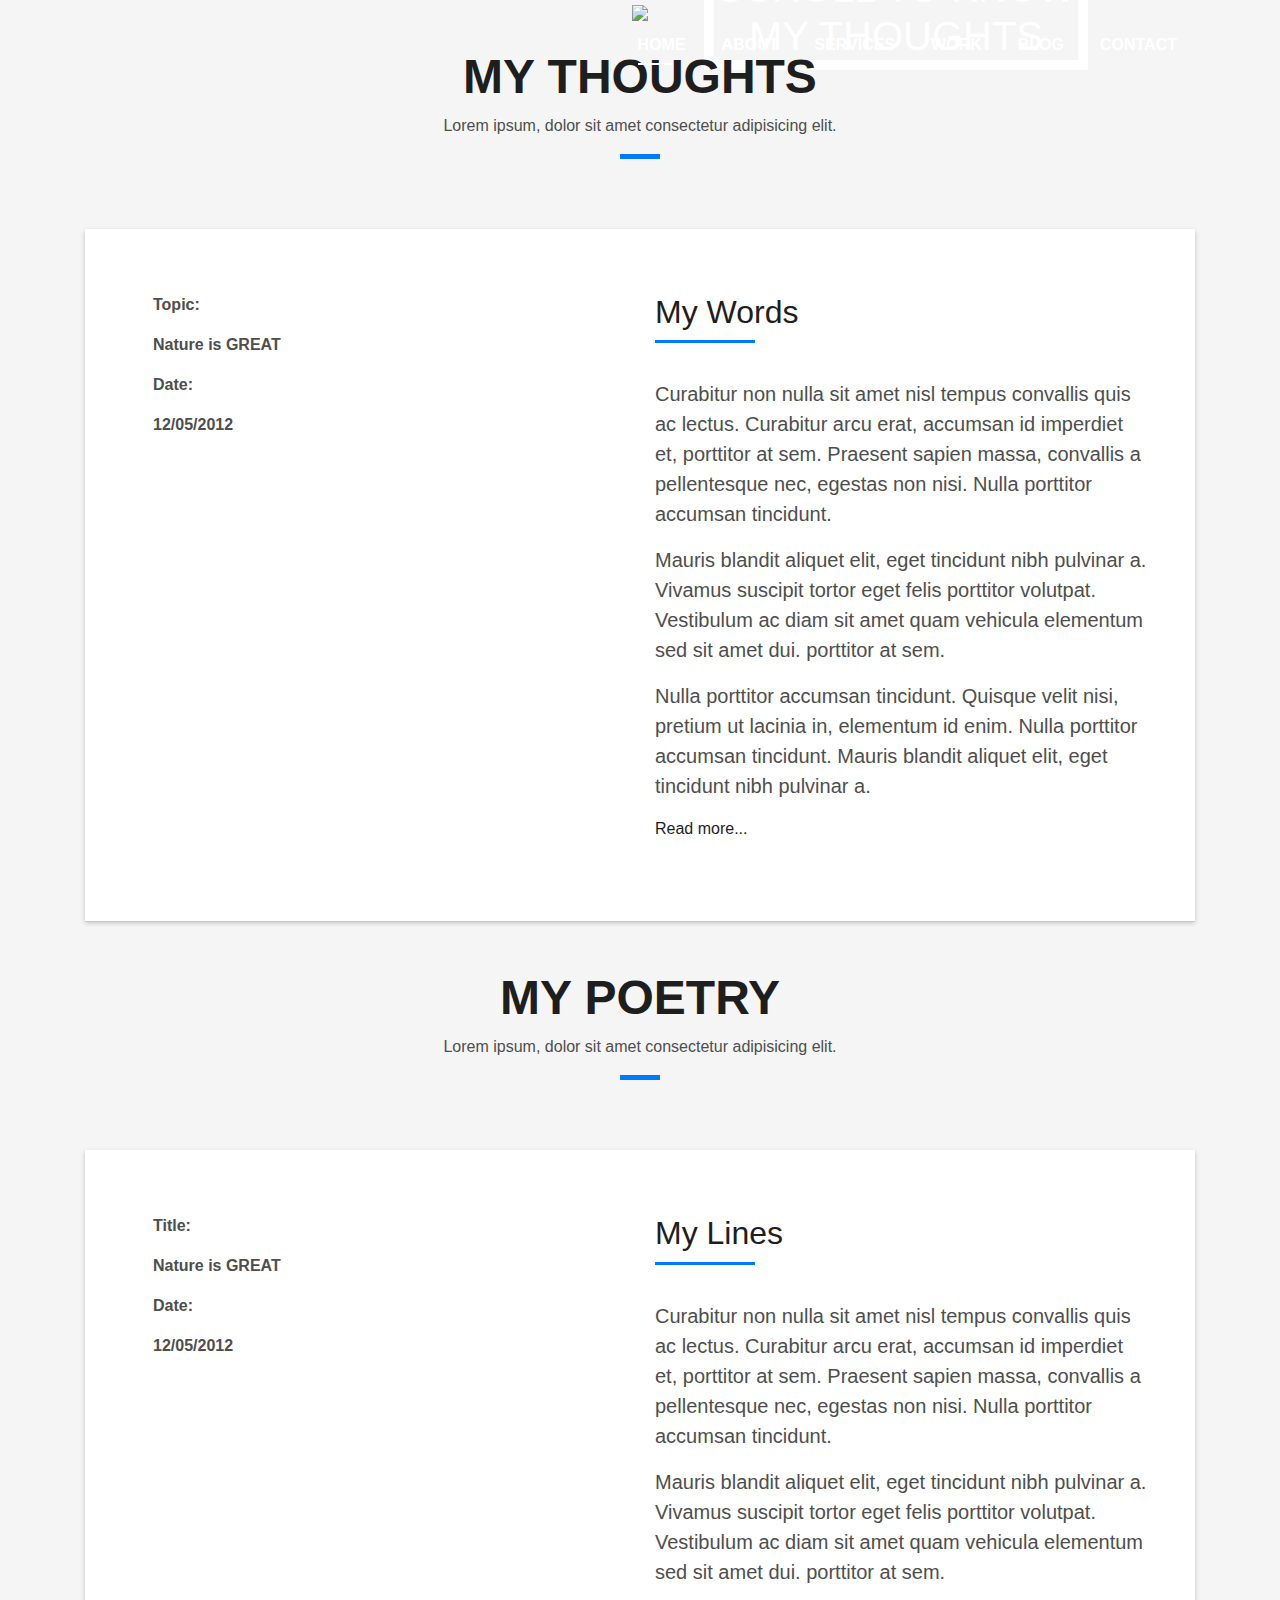
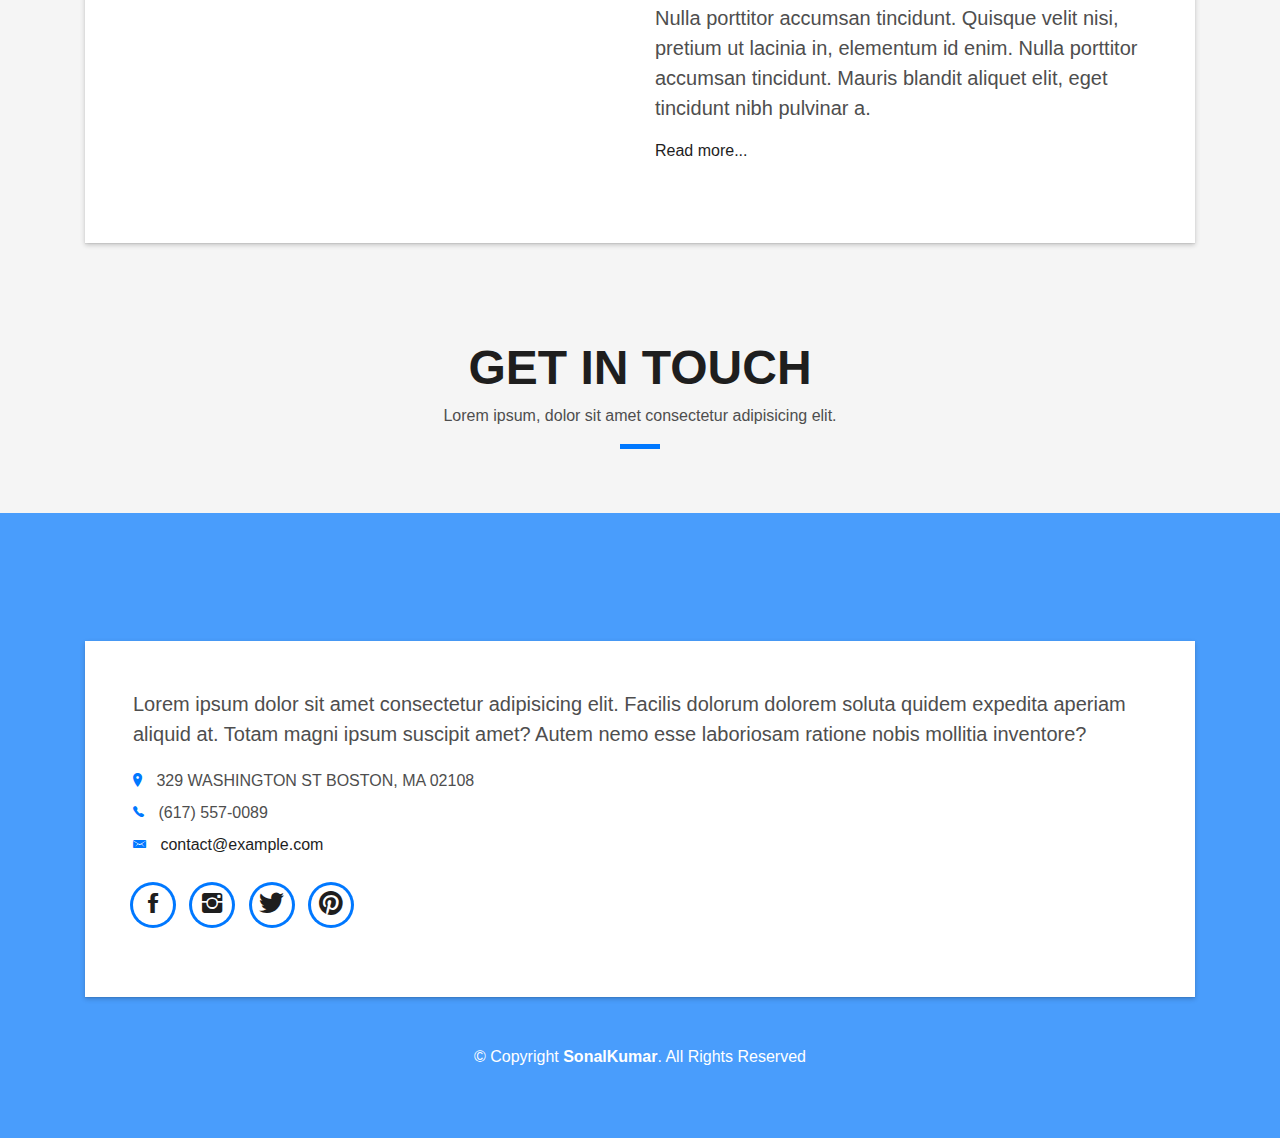
==== thoughts.html @ e1828c2f "second commit" ====
<!DOCTYPE html>
<html lang="en">
<head>
  <meta charset="utf-8">
  <title>DevFolio Bootstrap Template</title>
  <meta content="width=device-width, initial-scale=1.0" name="viewport">
  <meta content="" name="keywords">
  <meta content="" name="description">

  <!-- Favicons -->
  <link href="img/favicon.png" rel="icon">
  <link href="img/apple-touch-icon.png" rel="apple-touch-icon">

  <!-- Bootstrap CSS File -->
  <link href="lib/bootstrap/css/bootstrap.min.css" rel="stylesheet">

  <!-- Libraries CSS Files -->
  <link href="lib/font-awesome/css/font-awesome.min.css" rel="stylesheet">
  <link href="lib/animate/animate.min.css" rel="stylesheet">
  <link href="lib/ionicons/css/ionicons.min.css" rel="stylesheet">
  <link href="lib/owlcarousel/assets/owl.carousel.min.css" rel="stylesheet">
  <link href="lib/lightbox/css/lightbox.min.css" rel="stylesheet">

  <!-- Main Stylesheet File -->
  <link href="css/style.css" rel="stylesheet">

  <!-- =======================================================
    Theme Name: DevFolio
    Theme URL: https://bootstrapmade.com/devfolio-bootstrap-portfolio-html-template/
    Author: BootstrapMade.com
    License: https://bootstrapmade.com/license/
  ======================================================= -->
</head>

<body id="page-top">

  <!--/ Nav Star /-->
  <nav class="navbar navbar-b navbar-trans navbar-expand-md fixed-top" id="mainNav">
    <div class="container">
      <a class="navbar-brand js-scroll" href="#page-top"></a>
      <button class="navbar-toggler collapsed" type="button" data-toggle="collapse" data-target="#navbarDefault"
        aria-controls="navbarDefault" aria-expanded="false" aria-label="Toggle navigation">
        <span></span>
        <span></span>
        <span></span>
      </button>
      <div class="navbar-collapse collapse justify-content-end" id="navbarDefault">
        <ul class="navbar-nav">
          <li class="nav-item">
            <a class="nav-link js-scroll active" href="#home">Home</a>
          </li>
          <li class="nav-item">
            <a class="nav-link js-scroll" href="#about">About</a>
          </li>
          <li class="nav-item">
            <a class="nav-link js-scroll" href="#service">Services</a>
          </li>
          <li class="nav-item">
            <a class="nav-link js-scroll" href="#work">Work</a>
          </li>
          <li class="nav-item">
            <a class="nav-link js-scroll" href="#blog">Blog</a>
          </li>
          <li class="nav-item">
            <a class="nav-link js-scroll" href="#contact">Contact</a>
          </li>
        </ul>
      </div>
    </div>
  </nav>
  <!--/ Nav End /-->

  <!--/ Intro Skew Star /-->
  <!-- <div id="home" class="intro route bg-image" style="background-image: url(img/intro-bg.jpg)"> -->
<div class="c1">
        <img src="img\bearded-male-organizing-his-tasks-using-sticky-notes.jpg" style="width:100%;height:auto;">
    <div class="overlay-itro"></div>
    <div class="intro-content display-table">
      <div class="table-cell">
        <div class="container">
          <!--<p class="display-6 color-d">Hello, world!</p>-->
          <h1 id="centered">SCROLL TO KNOW MY THOUGHTS</h1>
          <!-- <p class="intro-subtitle"><span class="text-slider-items">Phd. NTU,M.Tech IIT,B.Tech IIT,Frontend Developer,Graphic Designer</span><strong class="text-slider"></strong></p> -->
          <!-- <p class="pt-3"><a class="btn btn-primary btn js-scroll px-4" href="#about" role="button">Learn More</a></p> -->
        </div>
      </div>
    </div>
  </div>
  <!--/ Intro Skew End /-->

<br/>
  <div class="row">
    <div class="col-sm-12">
      <div class="title-box text-center" style="margin-bottom:0.5%;">
        <h3 class="title-a">
          My Thoughts
        </h3>
        <p class="subtitle-a">
          Lorem ipsum, dolor sit amet consectetur adipisicing elit.
        </p>
        <div class="line-mf"></div>
      </div>
    </div>
  </div>
  <section id="about" class="about-mf sect-pt4 route">
    <div class="container">
      <div class="row">
        <div class="col-sm-12">
          <div class="box-shadow-full">
            <div class="row">
              <div class="col-md-6">
                <div class="row">
                  <div>
                    <div class="about-img">
                      <img src="img\bearded-male-organizing-his-tasks-using-sticky-notes.jpg" class="img-fluid rounded b-shadow-a" alt="">
                    </div>
                  </div>
                  <div class="col-sm-6 col-md-7">
                    <div class="about-info">
                      <!-- <p><span class="title-s">Porject Title: </span> <span>Sonal Kumar</span></p>
                      <p><span class="title-s">About: </span> <span>full stack developer</span></p>
                      <p><span class="title-s">Approved By: </span> <span>sonalkumar2@gmail.com</span></p>
                      <p><span class="title-s">Date: </span> <span>(617) 557-0089</span></p> -->
                      <p><b>Topic:</b></p>
                      <p>
                          <b class="topic-text">Nature is GREAT</b>
                      </p>
                      <p><b>Date:</b></p>
                      <p>
                          <b class="topic-text">12/05/2012</b>
                      </p>
                    </div>
                  </div>
                </div>
                <!-- <div class="skill-mf">
                  <p class="title-s">Skill</p>
                  <span>HTML</span> <span class="pull-right">85%</span>
                  <div class="progress">
                    <div class="progress-bar" role="progressbar" style="width: 85%;" aria-valuenow="85" aria-valuemin="0"
                      aria-valuemax="100"></div>
                  </div>
                  <span>CSS3</span> <span class="pull-right">75%</span>
                  <div class="progress">
                    <div class="progress-bar" role="progressbar" style="width: 75%" aria-valuenow="75" aria-valuemin="0"
                      aria-valuemax="100"></div>
                  </div>
                  <span>PHP</span> <span class="pull-right">50%</span>
                  <div class="progress">
                    <div class="progress-bar" role="progressbar" style="width: 50%" aria-valuenow="50" aria-valuemin="0"
                      aria-valuemax="100"></div>
                  </div>
                  <span>JAVASCRIPT</span> <span class="pull-right">90%</span>
                  <div class="progress">
                    <div class="progress-bar" role="progressbar" style="width: 90%" aria-valuenow="90" aria-valuemin="0"
                      aria-valuemax="100"></div>
                  </div>
                </div> -->
              </div>
              <div class="col-md-6">
                <div class="about-me pt-4 pt-md-0">
                  <div class="title-box-2">
                    <h5 class="title-left">
                      My Words
                    </h5>
                  </div>
                  <p class="lead">
                    Curabitur non nulla sit amet nisl tempus convallis quis ac lectus. Curabitur arcu erat, accumsan id
                    imperdiet et, porttitor
                    at sem. Praesent sapien massa, convallis a pellentesque nec, egestas non nisi. Nulla
                    porttitor accumsan tincidunt.
                  </p>
                  <p class="lead">
                    Mauris blandit aliquet elit, eget tincidunt nibh pulvinar a. Vivamus suscipit tortor eget felis
                    porttitor volutpat. Vestibulum
                    ac diam sit amet quam vehicula elementum sed sit amet dui. porttitor at sem.
                  </p>
                  <p class="lead">
                    Nulla porttitor accumsan tincidunt. Quisque velit nisi, pretium ut lacinia in, elementum id enim.
                    Nulla porttitor accumsan
                    tincidunt. Mauris blandit aliquet elit, eget tincidunt nibh pulvinar a.
                  </p>
                  <a href="#"><p>Read more...</p></a>
                </div>
              </div>
            </div>
          </div>
        </div>
      </div>
    </div>
  </section>


  
  <!-- <section id="about" class="about-mf sect-pt4 route">
    <div class="container">
      <div class="row">
        <div class="col-sm-12">
          <div class="box-shadow-full">
            <div class="row">
              <div class="col-md-6">
                <div class="row">
                  <div class="col-sm-6 col-md-5">
                    <div class="about-img">
                      <img src="img/testimonial-2.jpg" class="img-fluid rounded b-shadow-a" alt="">
                    </div>
                  </div>
                  <div class="col-sm-6 col-md-7">
                    <div class="about-info">
                      <p><span class="title-s">Porject Title: </span> <span>Sonal Kumar</span></p>
                      <p><span class="title-s">About: </span> <span>full stack developer</span></p>
                      <p><span class="title-s">Approved By: </span> <span>sonalkumar2@gmail.com</span></p>
                      <p><span class="title-s">Date: </span> <span>(617) 557-0089</span></p>
                    </div>
                  </div>
                </div>
                <div class="skill-mf">
                  <p class="title-s">Skill</p>
                  <span>HTML</span> <span class="pull-right">85%</span>
                  <div class="progress">
                    <div class="progress-bar" role="progressbar" style="width: 85%;" aria-valuenow="85" aria-valuemin="0"
                      aria-valuemax="100"></div>
                  </div>
                  <span>CSS3</span> <span class="pull-right">75%</span>
                  <div class="progress">
                    <div class="progress-bar" role="progressbar" style="width: 75%" aria-valuenow="75" aria-valuemin="0"
                      aria-valuemax="100"></div>
                  </div>
                  <span>PHP</span> <span class="pull-right">50%</span>
                  <div class="progress">
                    <div class="progress-bar" role="progressbar" style="width: 50%" aria-valuenow="50" aria-valuemin="0"
                      aria-valuemax="100"></div>
                  </div>
                  <span>JAVASCRIPT</span> <span class="pull-right">90%</span>
                  <div class="progress">
                    <div class="progress-bar" role="progressbar" style="width: 90%" aria-valuenow="90" aria-valuemin="0"
                      aria-valuemax="100"></div>
                  </div>
                </div>
              </div>
              <div class="col-md-6">
                <div class="about-me pt-4 pt-md-0">
                  <div class="title-box-2">
                    <h5 class="title-left">
                      Project Description
                    </h5>
                  </div>
                  <p class="lead">
                    Curabitur non nulla sit amet nisl tempus convallis quis ac lectus. Curabitur arcu erat, accumsan id
                    imperdiet et, porttitor
                    at sem. Praesent sapien massa, convallis a pellentesque nec, egestas non nisi. Nulla
                    porttitor accumsan tincidunt.
                  </p>
                  <p class="lead">
                    Mauris blandit aliquet elit, eget tincidunt nibh pulvinar a. Vivamus suscipit tortor eget felis
                    porttitor volutpat. Vestibulum
                    ac diam sit amet quam vehicula elementum sed sit amet dui. porttitor at sem.
                  </p>
                  <p class="lead">
                    Nulla porttitor accumsan tincidunt. Quisque velit nisi, pretium ut lacinia in, elementum id enim.
                    Nulla porttitor accumsan
                    tincidunt. Mauris blandit aliquet elit, eget tincidunt nibh pulvinar a.
                  </p>
                </div>
              </div>
            </div>
          </div>
        </div>
      </div>
    </div>
  </section> -->



  <div class="row">
    <div class="col-sm-12">
      <div class="title-box text-center" style="margin-bottom:0.5%;">
        <h3 class="title-a">
          My Poetry
        </h3>
        <p class="subtitle-a">
          Lorem ipsum, dolor sit amet consectetur adipisicing elit.
        </p>
        <div class="line-mf"></div>
      </div>
    </div>
  </div>
  <section id="about" class="about-mf sect-pt4 route">
    <div class="container">
      <div class="row">
        <div class="col-sm-12">
          <div class="box-shadow-full">
            <div class="row">
              <div class="col-md-6">
                <div class="row">
                  <div>
                    <div class="about-img">
                      <img src="img\bearded-male-organizing-his-tasks-using-sticky-notes.jpg" class="img-fluid rounded b-shadow-a" alt="">
                    </div>
                  </div>
                  <div class="col-sm-6 col-md-7">
                    <div class="about-info">
                      <!-- <p><span class="title-s">Porject Title: </span> <span>Sonal Kumar</span></p>
                      <p><span class="title-s">About: </span> <span>full stack developer</span></p>
                      <p><span class="title-s">Approved By: </span> <span>sonalkumar2@gmail.com</span></p>
                      <p><span class="title-s">Date: </span> <span>(617) 557-0089</span></p> -->
                      <p><b>Title:</b></p>
                      <p>
                          <b class="topic-text">Nature is GREAT</b>
                      </p>
                      <p><b>Date:</b></p>
                      <p>
                          <b class="topic-text">12/05/2012</b>
                      </p>
                    </div>
                  </div>
                </div>
              </div>
              <div class="col-md-6">
                <div class="about-me pt-4 pt-md-0">
                  <div class="title-box-2">
                    <h5 class="title-left">
                      My Lines
                    </h5>
                  </div>
                  <p class="lead">
                    Curabitur non nulla sit amet nisl tempus convallis quis ac lectus. Curabitur arcu erat, accumsan id
                    imperdiet et, porttitor
                    at sem. Praesent sapien massa, convallis a pellentesque nec, egestas non nisi. Nulla
                    porttitor accumsan tincidunt.
                  </p>
                  <p class="lead">
                    Mauris blandit aliquet elit, eget tincidunt nibh pulvinar a. Vivamus suscipit tortor eget felis
                    porttitor volutpat. Vestibulum
                    ac diam sit amet quam vehicula elementum sed sit amet dui. porttitor at sem.
                  </p>
                  <p class="lead">
                    Nulla porttitor accumsan tincidunt. Quisque velit nisi, pretium ut lacinia in, elementum id enim.
                    Nulla porttitor accumsan
                    tincidunt. Mauris blandit aliquet elit, eget tincidunt nibh pulvinar a.
                  </p>
                  <a href="#"><p>Read more...</p></a>
                </div>
              </div>
            </div>
          </div>
        </div>
      </div>
    </div>
  </section>



  <!--/ Section Services Star /-->
  <!-- <section id="service" class="services-mf route">
    <div class="container">
      <div class="row">
        <div class="col-sm-12">
          <div class="title-box text-center">
            <h3 class="title-a">
              More About Me
            </h3>
            <p class="subtitle-a">
              Lorem ipsum, dolor sit amet consectetur adipisicing elit.
            </p>
            <div class="line-mf"></div>
          </div>
        </div>
      </div>
      <div class="row">
        <div class="col-md-4">
          <div class="service-box">
            <div class="service-ico">
              <span class="ico-circle"><i class="ion-monitor"></i></span>
            </div>
            <div class="service-content">
              <h2 class="s-title">ACADEMIA</h2>
              <p class="s-description text-center">
                Lorem ipsum dolor sit amet consectetur adipisicing elit. Magni adipisci eaque autem fugiat! Quia,
                provident vitae! Magni
                tempora perferendis eum non provident.
                Lorem ipsum dolor sit amet consectetur adipisicing elit. Magni adipisci eaque autem fugiat! Quia,
                provident vitae! Magni
                tempora perferendis eum non provident.
                Lorem ipsum dolor sit amet consectetur adipisicing elit. Magni adipisci eaque autem fugiat! Quia,
                provident vitae! Magni
                tempora perferendis eum non provident.
              </p>
            </div>
          </div>
        </div>
        <div class="col-md-4">
          <div class="service-box">
            <div class="service-ico">
              <span class="ico-circle"><i class="ion-code-working"></i></span>
            </div>
            <div class="service-content">
              <h2 class="s-title">MY THOUGHTS</h2>
              <p class="s-description text-center">
                Lorem ipsum dolor sit amet consectetur adipisicing elit. Magni adipisci eaque autem fugiat! Quia,
                provident vitae! Magni
                tempora perferendis eum non provident.
                Lorem ipsum dolor sit amet consectetur adipisicing elit. Magni adipisci eaque autem fugiat! Quia,
                provident vitae! Magni
                tempora perferendis eum non provident.
                Lorem ipsum dolor sit amet consectetur adipisicing elit. Magni adipisci eaque autem fugiat! Quia,
                provident vitae! Magni
                tempora perferendis eum non provident.
              </p>
            </div>
          </div>
        </div>
        <div class="col-md-4">
          <div class="service-box">
            <div class="service-ico">
              <span class="ico-circle"><i class="ion-camera"></i></span>
            </div>
            <div class="service-content">
              <h2 class="s-title">TRAVEL</h2>
              <p class="s-description text-center">
                Lorem ipsum dolor sit amet consectetur adipisicing elit. Magni adipisci eaque autem fugiat! Quia,
                provident vitae! Magni
                tempora perferendis eum non provident.
                Lorem ipsum dolor sit amet consectetur adipisicing elit. Magni adipisci eaque autem fugiat! Quia,
                provident vitae! Magni
                tempora perferendis eum non provident.
                Lorem ipsum dolor sit amet consectetur adipisicing elit. Magni adipisci eaque autem fugiat! Quia,
                provident vitae! Magni
                tempora perferendis eum non provident.
              </p>
            </div>
          </div>
        </div>
        <!-- <div class="col-md-4">
          <div class="service-box">
            <div class="service-ico">
              <span class="ico-circle"><i class="ion-android-phone-portrait"></i></span>
            </div>
            <div class="service-content">
              <h2 class="s-title">Responsive Design</h2>
              <p class="s-description text-center">
                Lorem ipsum dolor sit amet consectetur adipisicing elit. Magni adipisci eaque autem fugiat! Quia,
                provident vitae! Magni
                tempora perferendis eum non provident.
              </p>
            </div>
          </div>
        </div>
        <div class="col-md-4">
          <div class="service-box">
            <div class="service-ico">
              <span class="ico-circle"><i class="ion-paintbrush"></i></span>
            </div>
            <div class="service-content">
              <h2 class="s-title">Graphic Design</h2>
              <p class="s-description text-center">
                Lorem ipsum dolor sit amet consectetur adipisicing elit. Magni adipisci eaque autem fugiat! Quia,
                provident vitae! Magni
                tempora perferendis eum non provident.
              </p>
            </div>
          </div>
        </div>
        <div class="col-md-4">
          <div class="service-box">
            <div class="service-ico">
              <span class="ico-circle"><i class="ion-stats-bars"></i></span>
            </div>
            <div class="service-content">
              <h2 class="s-title">Marketing Services</h2>
              <p class="s-description text-center">
                Lorem ipsum dolor sit amet consectetur adipisicing elit. Magni adipisci eaque autem fugiat! Quia,
                provident vitae! Magni
                tempora perferendis eum non provident.
              </p>
            </div>
          </div>
        </div> -->
      <!-- </div>
    </div>
  </section> --> 
  <!--/ Section Services End /-->

  <!-- <div class="section-counter paralax-mf bg-image" style="background-image: url(img/counters-bg.jpg)">
    <div class="overlay-mf"></div>
    <div class="container">
      <div class="row">
        <div class="col-sm-3 col-lg-3">
          <div class="counter-box">
            <div class="counter-ico">
              <span class="ico-circle"><i class="ion-checkmark-round"></i></span>
            </div>
            <div class="counter-num">
              <p class="counter">450</p>
              <span class="counter-text">WORKS COMPLETED</span>
            </div>
          </div>
        </div>
        <div class="col-sm-3 col-lg-3">
          <div class="counter-box pt-4 pt-md-0">
            <div class="counter-ico">
              <span class="ico-circle"><i class="ion-ios-calendar-outline"></i></span>
            </div>
            <div class="counter-num">
              <p class="counter">15</p>
              <span class="counter-text">YEARS OF EXPERIENCE</span>
            </div>
          </div>
        </div>
        <div class="col-sm-3 col-lg-3">
          <div class="counter-box pt-4 pt-md-0">
            <div class="counter-ico">
              <span class="ico-circle"><i class="ion-ios-people"></i></span>
            </div>
            <div class="counter-num">
              <p class="counter">550</p>
              <span class="counter-text">TOTAL CLIENTS</span>
            </div>
          </div>
        </div>
        <div class="col-sm-3 col-lg-3">
          <div class="counter-box pt-4 pt-md-0">
            <div class="counter-ico">
              <span class="ico-circle"><i class="ion-ribbon-a"></i></span>
            </div>
            <div class="counter-num">
              <p class="counter">36</p>
              <span class="counter-text">AWARD WON</span>
            </div>
          </div>
        </div>
      </div>
    </div>
  </div> -->

  <!--/ Section Portfolio Star /-->
  <!-- <section id="work" class="portfolio-mf sect-pt4 route">
    <div class="container">
      <div class="row">
        <div class="col-sm-12">
          <div class="title-box text-center">
            <h3 class="title-a">
              My Journey
            </h3>
            <p class="subtitle-a">
              Lorem ipsum, dolor sit amet consectetur adipisicing elit.
            </p>
            <div class="line-mf"></div>
          </div>
        </div>
      </div>
      <div class="row">
        <div class="col-md-4">
          <div class="work-box">
            <a href="img/work-1.jpg" data-lightbox="gallery-mf">
              <div class="work-img">
                <img src="img/work-1.jpg" alt="" class="img-fluid">
              </div>
              <div class="work-content">
                <div class="row">
                  <div class="col-sm-8">
                    <h2 class="w-title">Born </h2>
                    <div class="hide">I am shown when someone hovers over the div above.</div>
                    <div class="w-more">
                      <span class="w-ctegory">6 oct. 2018</span> <span class="w-date"></span>
                    </div>
                  </div>
                  <div class="col-sm-4">
                    <div class="w-like">
                      <span class="ion-ios-plus-outline"></span>
                    </div>
                  </div>
                </div>
              </div>
            </a>
          </div>
        </div>
        <div class="col-md-4">
          <div class="work-box">
            <a href="img/work-2.jpg" data-lightbox="gallery-mf">
              <div class="work-img">
                <img src="img/work-2.jpg" alt="" class="img-fluid">
              </div>
              <div class="work-content">
                <div class="row">
                  <div class="col-sm-8">
                    <h2 class="w-title">Matriculation</h2>
                    <div class="w-more">
                      <span class="w-ctegory">18 Sep. 2009</span>  <span class="w-date"></span>
                    </div>
                  </div>
                  <div class="col-sm-4">
                    <div class="w-like">
                      <span class="ion-ios-plus-outline"></span>
                    </div>
                  </div>
                </div>
              </div>
            </a>
          </div>
        </div>
        <div class="col-md-4">
          <div class="work-box">
            <a href="img/work-3.jpg" data-lightbox="gallery-mf">
              <div class="work-img">
                <img src="img/work-3.jpg" alt="" class="img-fluid">
              </div>
              <div class="work-content">
                <div class="row">
                  <div class="col-sm-8">
                    <h2 class="w-title">Mavrito Lana Dere</h2>
                    <div class="w-more">
                      <span class="w-ctegory">Web Design</span> / <span class="w-date">18 Sep. 2018</span>
                    </div>
                  </div>
                  <div class="col-sm-4">
                    <div class="w-like">
                      <span class="ion-ios-plus-outline"></span>
                    </div>
                  </div>
                </div>
              </div>
            </a>
          </div>
        </div>
        <div class="col-md-4">
          <div class="work-box">
            <a href="img/work-4.jpg" data-lightbox="gallery-mf">
              <div class="work-img">
                <img src="img/work-4.jpg" alt="" class="img-fluid">
              </div>
              <div class="work-content">
                <div class="row">
                  <div class="col-sm-8">
                    <h2 class="w-title">Bindo Laro Cado</h2>
                    <div class="w-more">
                      <span class="w-ctegory">Web Design</span> / <span class="w-date">18 Sep. 2018</span>
                    </div>
                  </div>
                  <div class="col-sm-4">
                    <div class="w-like">
                      <span class="ion-ios-plus-outline"></span>
                    </div>
                  </div>
                </div>
              </div>
            </a>
          </div>
        </div>
        <div class="col-md-4">
          <div class="work-box">
            <a href="img/work-5.jpg" data-lightbox="gallery-mf">
              <div class="work-img">
                <img src="img/work-5.jpg" alt="" class="img-fluid">
              </div>
              <div class="work-content">
                <div class="row">
                  <div class="col-sm-8">
                    <h2 class="w-title">Studio Lena Mado</h2>
                    <div class="w-more">
                      <span class="w-ctegory">Web Design</span> / <span class="w-date">18 Sep. 2018</span>
                    </div>
                  </div>
                  <div class="col-sm-4">
                    <div class="w-like">
                      <span class="ion-ios-plus-outline"></span>
                    </div>
                  </div>
                </div>
              </div>
            </a>
          </div>
        </div>
        <div class="col-md-4">
          <div class="work-box">
            <a href="img/work-6.jpg" data-lightbox="gallery-mf">
              <div class="work-img">
                <img src="img/work-6.jpg" alt="" class="img-fluid">
              </div>
              <div class="work-content">
                <div class="row">
                  <div class="col-sm-8">
                    <h2 class="w-title">Studio Big Bang</h2>
                    <div class="w-more">
                      <span class="w-ctegory">Web Design</span> / <span class="w-date">18 Sep. 2017</span>
                    </div>
                  </div>
                  <div class="col-sm-4">
                    <div class="w-like">
                      <span class="ion-ios-plus-outline"></span>
                    </div>
                  </div>
                </div>
              </div>
            </a>
          </div>
        </div>
        
      </div>
    </div>
  </section> -->
  <!--/ Section Portfolio End /-->

  <!--/ Section Testimonials Star /-->

<!-- place for feedbacks -->
  <!-- <div class="row">
    <div class="col-sm-12">
      <div class="title-box text-center">
        <h3 class="title-a">
          Project Feedbacks
        </h3>
        <p class="subtitle-a">
          Lorem ipsum, dolor sit amet consectetur adipisicing elit.
        </p>
        <div class="line-mf"></div>
      </div>
    </div>
  </div>
  <div class="testimonials paralax-mf bg-image" style="background-image: url(img/overlay-bg.jpg)">
    <div class="overlay-mf"></div>
    <div class="container">
      <div class="row">
        <div class="col-md-12">
          <div id="testimonial-mf" class="owl-carousel owl-theme">
            <div class="testimonial-box">
              <div class="author-test">
                <img src="img/testimonial-2.jpg" alt="" class="rounded-circle b-shadow-a">
                <span class="author">Xavi Alonso</span>
              </div>
              <div class="content-test">
                <p class="description lead">
                  Curabitur arcu erat, accumsan id imperdiet et, porttitor at sem. Lorem ipsum dolor sit amet,
                  consectetur adipiscing elit.
                </p>
                <span class="comit"><i class="fa fa-quote-right"></i></span>
              </div>
            </div>
            <div class="testimonial-box">
              <div class="author-test">
                <img src="img/testimonial-4.jpg" alt="" class="rounded-circle b-shadow-a">
                <span class="author">Marta Socrate</span>
              </div>
              <div class="content-test">
                <p class="description lead">
                  Curabitur arcu erat, accumsan id imperdiet et, porttitor at sem. Lorem ipsum dolor sit amet,
                  consectetur adipiscing elit.
                </p>
                <span class="comit"><i class="fa fa-quote-right"></i></span>
              </div>
            </div>
          </div>
        </div>
      </div>
    </div>
  </div> -->

  <!--/ Section Blog Star /-->
  <!-- <section id="blog" class="blog-mf sect-pt4 route">
    <div class="container">
      <div class="row">
        <div class="col-sm-12">
          <div class="title-box text-center">
            <h3 class="title-a">
              Blog
            </h3>
            <p class="subtitle-a">
              Lorem ipsum, dolor sit amet consectetur adipisicing elit.
            </p>
            <div class="line-mf"></div>
          </div>
        </div>
      </div>
      <div class="row">
        <div class="col-md-4">
          <div class="card card-blog">
            <div class="card-img">
              <a href="blog-single.html"><img src="img/post-1.jpg" alt="" class="img-fluid"></a>
            </div>
            <div class="card-body">
              <div class="card-category-box">
                <div class="card-category">
                  <h6 class="category">Travel</h6>
                </div>
              </div>
              <h3 class="card-title"><a href="blog-single.html">See more ideas about Travel</a></h3>
              <p class="card-description">
                Proin eget tortor risus. Pellentesque in ipsum id orci porta dapibus. Praesent sapien massa, convallis
                a pellentesque nec,
                egestas non nisi.
              </p>
            </div>
            <div class="card-footer">
              <div class="post-author">
                <a href="#">
                  <img src="img/testimonial-2.jpg" alt="" class="avatar rounded-circle">
                  <span class="author">Morgan Freeman</span>
                </a>
              </div>
              <div class="post-date">
                <span class="ion-ios-clock-outline"></span> 10 min
              </div>
            </div>
          </div>
        </div>
        <div class="col-md-4">
          <div class="card card-blog">
            <div class="card-img">
              <a href="blog-single.html"><img src="img/post-2.jpg" alt="" class="img-fluid"></a>
            </div>
            <div class="card-body">
              <div class="card-category-box">
                <div class="card-category">
                  <h6 class="category">Web Design</h6>
                </div>
              </div>
              <h3 class="card-title"><a href="blog-single.html">See more ideas about Travel</a></h3>
              <p class="card-description">
                Proin eget tortor risus. Pellentesque in ipsum id orci porta dapibus. Praesent sapien massa, convallis
                a pellentesque nec,
                egestas non nisi.
              </p>
            </div>
            <div class="card-footer">
              <div class="post-author">
                <a href="#">
                  <img src="img/testimonial-2.jpg" alt="" class="avatar rounded-circle">
                  <span class="author">Morgan Freeman</span>
                </a>
              </div>
              <div class="post-date">
                <span class="ion-ios-clock-outline"></span> 10 min
              </div>
            </div>
          </div>
        </div>
        <div class="col-md-4">
          <div class="card card-blog">
            <div class="card-img">
              <a href="blog-single.html"><img src="img/post-3.jpg" alt="" class="img-fluid"></a>
            </div>
            <div class="card-body">
              <div class="card-category-box">
                <div class="card-category">
                  <h6 class="category">Web Design</h6>
                </div>
              </div>
              <h3 class="card-title"><a href="blog-single.html">See more ideas about Travel</a></h3>
              <p class="card-description">
                Proin eget tortor risus. Pellentesque in ipsum id orci porta dapibus. Praesent sapien massa, convallis
                a pellentesque nec,
                egestas non nisi.
              </p>
            </div>
            <div class="card-footer">
              <div class="post-author">
                <a href="#">
                  <img src="img/testimonial-2.jpg" alt="" class="avatar rounded-circle">
                  <span class="author">Morgan Freeman</span>
                </a>
              </div>
              <div class="post-date">
                <span class="ion-ios-clock-outline"></span> 10 min
              </div>
            </div>
          </div>
        </div>
      </div>
    </div>
  </section> -->
  <!--/ Section Blog End /-->

  <!--/ Section Contact-Footer Star /-->
  <br/>
  <br/>
  <div class="row">
    <div class="col-sm-12">
      <div class="title-box text-center">
        <h3 class="title-a">
            Get in Touch
        </h3>
        <p class="subtitle-a">
          Lorem ipsum, dolor sit amet consectetur adipisicing elit.
        </p>
        <div class="line-mf"></div>
      </div>
    </div>
  </div>
  <section class="paralax-mf footer-paralax bg-image sect-mt4 route" style="background-image: url(img/overlay-bg.jpg); margin-top: 0%;">
    <div class="overlay-mf"></div>
    <div class="container">
      <div class="row">
        <div class="col-sm-12">
          <div class="contact-mf">
            <div id="contact" class="box-shadow-full">
              <div class="row">
                <!-- <div class="col-md-6">
                  <div class="title-box-2">
                    <h5 class="title-left">
                      Send Message Us
                    </h5>
                  </div>
                  <div>
                      <form action="" method="post" role="form" class="contactForm">
                      <div id="sendmessage">Your message has been sent. Thank you!</div>
                      <div id="errormessage"></div>
                      <div class="row">
                        <div class="col-md-12 mb-3">
                          <div class="form-group">
                            <input type="text" name="name" class="form-control" id="name" placeholder="Your Name" data-rule="minlen:4" data-msg="Please enter at least 4 chars" />
                            <div class="validation"></div>
                          </div>
                        </div>
                        <div class="col-md-12 mb-3">
                          <div class="form-group">
                            <input type="email" class="form-control" name="email" id="email" placeholder="Your Email" data-rule="email" data-msg="Please enter a valid email" />
                            <div class="validation"></div>
                          </div>
                        </div>
                        <div class="col-md-12 mb-3">
                            <div class="form-group">
                              <input type="text" class="form-control" name="subject" id="subject" placeholder="Subject" data-rule="minlen:4" data-msg="Please enter at least 8 chars of subject" />
                              <div class="validation"></div>
                            </div>
                        </div>
                        <div class="col-md-12 mb-3">
                          <div class="form-group">
                            <textarea class="form-control" name="message" rows="5" data-rule="required" data-msg="Please write something for us" placeholder="Message"></textarea>
                            <div class="validation"></div>
                          </div>
                        </div>
                        <div class="col-md-12">
                          <button type="submit" class="button button-a button-big button-rouded">Send Message</button>
                        </div>
                      </div>
                    </form>
                  </div>
                </div> -->
                <div class="col-md-12">
                  <!-- <div class="title-box-2 pt-4 pt-md-0">
                    <h5 class="title-left">
                      Get in Touch
                    </h5>
                  </div> -->
                  <div class="more-info">
                    <p class="lead">
                      Lorem ipsum dolor sit amet consectetur adipisicing elit. Facilis dolorum dolorem soluta quidem
                      expedita aperiam aliquid at.
                      Totam magni ipsum suscipit amet? Autem nemo esse laboriosam ratione nobis
                      mollitia inventore?
                    </p>
                    <ul class="list-ico">
                      <li><span class="ion-ios-location"></span> 329 WASHINGTON ST BOSTON, MA 02108</li>
                      <li><span class="ion-ios-telephone"></span> (617) 557-0089</li>
                      <li><a href = "mailto: abc@example.com"><span class="ion-email"></span> contact@example.com</a></li>
                    </ul>
                  </div>
                  <div class="socials">
                    <ul>
                      <li><a href="https://www.facebook.com/shashank.rock.370"><span class="ico-circle"><i class="ion-social-facebook"></i></span></a></li>
                      <li><a href=""><span class="ico-circle"><i class="ion-social-instagram"></i></span></a></li>
                      <li><a href=""><span class="ico-circle"><i class="ion-social-twitter"></i></span></a></li>
                      <li><a href=""><span class="ico-circle"><i class="ion-social-pinterest"></i></span></a></li>
                    </ul>
                  </div>
                </div>
              </div>
            </div>
          </div>
        </div>
      </div>
    </div>
    <footer>
      <div class="container">
        <div class="row">
          <div class="col-sm-12">
            <div class="copyright-box">
              <p class="copyright">&copy; Copyright <strong>SonalKumar</strong>. All Rights Reserved</p>
              <div class="credits">
                <!--
                  All the links in the footer should remain intact.
                  You can delete the links only if you purchased the pro version.
                  Licensing information: https://bootstrapmade.com/license/
                  Purchase the pro version with working PHP/AJAX contact form: https://bootstrapmade.com/buy/?theme=DevFolio
                -->
                <!-- Designed by <a href="https://bootstrapmade.com/">BootstrapMade</a> -->
              </div>
            </div>
          </div>
        </div>
      </div>
    </footer>
  </section>
  <!--/ Section Contact-footer End /-->

  <a href="#" class="back-to-top"><i class="fa fa-chevron-up"></i></a>
  <div id="preloader"></div>

  <!-- JavaScript Libraries -->
  <script src="lib/jquery/jquery.min.js"></script>
  <script src="lib/jquery/jquery-migrate.min.js"></script>
  <script src="lib/popper/popper.min.js"></script>
  <script src="lib/bootstrap/js/bootstrap.min.js"></script>
  <script src="lib/easing/easing.min.js"></script>
  <script src="lib/counterup/jquery.waypoints.min.js"></script>
  <script src="lib/counterup/jquery.counterup.js"></script>
  <script src="lib/owlcarousel/owl.carousel.min.js"></script>
  <script src="lib/lightbox/js/lightbox.min.js"></script>
  <script src="lib/typed/typed.min.js"></script>
  <!-- Contact Form JavaScript File -->
  <script src="contactform/contactform.js"></script>

  <!-- Template Main Javascript File -->
  <script src="js/main.js"></script>

</body>
</html>
---- css/style.css ----
/*
  Theme Name: DevFolio
  Theme URL: https://bootstrapmade.com/devfolio-bootstrap-portfolio-html-template/
  Author: BootstrapMade.com
  License: https://bootstrapmade.com/license/
*/

/*======================================
//--//-->   STYLES GENERALES
======================================*/

body {
  background-color: #f5f5f5;
  color: #4e4e4e;
}

h1,
h2,
h3,
h4,
h5,
h6 {
  color: #1e1e1e;
}

a {
  color: #1e1e1e;
  transition: all 0.5s ease-in-out;
}

a:hover {
  color: #0078ff;
  text-decoration: none;
  transition: all 0.5s ease-in-out;
}

.p-r {
  position: relative;
}

.color-a {
  color: #0078ff;
}

.color-d {
  color: #f5f5f5;
}

.color-text-a {
  color: #4e4e4e;
}

.box-shadow,
.paralax-mf,
.service-box,
.work-box,
.card-blog {
  box-shadow: 0 13px 8px -10px rgba(0, 0, 0, 0.1);
}

.box-shadow-a,
.button:hover {
  box-shadow: 0 0 0 4px #cde1f8;
}

.display-5 {
  font-size: 2.5rem;
  font-weight: 300;
  line-height: 1.1;
}

.display-6 {
  font-size: 2rem;
  font-weight: 300;
  line-height: 1.1;
}

.avatar {
  width: 32px;
  height: 32px;
  margin-right: 4px;
  overflow: hidden;
}

.bg-image {
  background-repeat: no-repeat;
  background-attachment: fixed;
  background-size: cover;
  background-position: center center;
}

.overlay-mf {
  background-color: #0078ff;
}

.overlay-mf {
  position: absolute;
  top: 0;
  left: 0px;
  padding: 0;
  height: 100%;
  width: 100%;
  opacity: .7;
}

.paralax-mf {
  position: relative;
  padding: 8rem 0;
}

.display-table {
  width: 100%;
  height: 100%;
  display: table;
}

.table-cell {
  display: table-cell;
  vertical-align: middle;
}

/*--/ Sections /--*/

.sect-4 {
  padding: 4rem 0;
}

.sect-pt4 {
  padding-top: 4rem;
}

.sect-mt4 {
  margin-top: 4rem;
}

/*--/ Title s /--*/

.title-s {
  font-weight: 600;
  color: #1e1e1e;
  font-size: 1.1rem;
}

/*--/ Title A /--*/

.title-box {
  margin-bottom: 4rem;
}

.title-a {
  font-size: 3rem;
  font-weight: bold;
  text-transform: uppercase;
}

.subtitle-a {
  color: #4e4e4e;
}

.line-mf {
  width: 40px;
  height: 5px;
  background-color: #0078ff;
  margin-bottom:0px;
  margin: 0 auto;
}

/*--/ Title Left /--*/

.title-box-2 {
  margin-bottom: 3rem;
}

.title-left {
  font-size: 2rem;
  position: relative;
}

.title-left:before {
  content: '';
  position: absolute;
  height: 3px;
  background-color: #0078ff;
  width: 100px;
  bottom: -12px;
}

/*------/ Box /------*/

.box-pl2 {
  padding-left: 2rem;
}

.box-shadow-full {
  padding: 3rem 1.25rem;
  position: relative;
  background-color: #fff;
  margin-bottom: 3rem;
  z-index: 2;
  box-shadow: 0 1px 1px 0 rgba(0, 0, 0, 0.06), 0 2px 5px 0 rgba(0, 0, 0, 0.2);
}

/*------/ Socials /------*/

.socials {
  padding: 1.5rem 0;
}

.socials ul li {
  display: inline-block;
}

.socials .ico-circle {
  height: 40px;
  width: 40px;
  font-size: 1.7rem;
  border-radius: 50%;
  line-height: 1.4;
  margin: 0 15px 0 0;
  box-shadow: 0 0 0 3px #0078ff;
  transition: all 500ms ease;
}

.socials .ico-circle:hover {
  background-color: #0078ff;
  color: #fff;
  box-shadow: 0 0 0 3px #cde1f8;
  transition: all 500ms ease;
}

/*------/ Ul resect /------*/

.ul-resect,
.socials ul,
.list-ico,
.blog-wrapper .post-meta ul,
.box-comments .list-comments,
.widget-sidebar .list-sidebar,
.widget-tags ul {
  list-style: none;
  padding-left: 0;
  margin-bottom: 0;
}

.list-ico {
  line-height: 2;
}

.list-ico span {
  color: #0078ff;
  margin-right: 10px;
}

/*------/ Ico Circle /------*/

.ico-circle {
  height: 100px;
  width: 100px;
  font-size: 2rem;
  border-radius: 50%;
  line-height: 1.55;
  margin: 0 auto;
  text-align: center;
  box-shadow: 0 0 0 10px #0078ff;
  display: block;
}

/*------/ Owl Carousel /------*/

.owl-theme .owl-dots {
  text-align: center;
  margin-top: 18px;
}

.owl-theme .owl-dots .owl-dot {
  display: inline-block;
}

.owl-theme .owl-dots .owl-dot span {
  width: 18px;
  height: 7px;
  margin: 5px 5px;
  background: #cde1f8;
  border: 0px solid #cde1f8;
  display: block;
  transition: all 0.6s ease-in-out;
  cursor: pointer;
}

.owl-theme .owl-dots .owl-dot:hover span {
  background-color: #cde1f8;
}

.owl-theme .owl-dots .owl-dot.active span {
  background-color: #1B1B1B;
  width: 25px;
}

/*--/ Scrolltop s /--*/

.scrolltop-mf {
  position: relative;
  display: none;
}

.scrolltop-mf span {
  z-index: 999;
  position: fixed;
  width: 42px;
  height: 42px;
  background-color: #0078ff;
  opacity: .7;
  font-size: 1.6rem;
  line-height: 1.5;
  text-align: center;
  color: #fff;
  top: auto;
  left: auto;
  right: 30px;
  bottom: 50px;
  cursor: pointer;
  border-radius: 50%;
}

/* Back to top button */

.back-to-top {
  position: fixed;
  display: none;
  background: #0078ff;
  color: #fff;
  width: 44px;
  height: 44px;
  text-align: center;
  line-height: 1;
  font-size: 16px;
  border-radius: 50%;
  right: 15px;
  bottom: 15px;
  transition: background 0.5s;
  z-index: 11;
}

.back-to-top i {
  padding-top: 12px;
  color: #fff;
}

/* Prelaoder */

#preloader {
  position: fixed;
  top: 0;
  left: 0;
  right: 0;
  bottom: 0;
  z-index: 9999;
  overflow: hidden;
  background: #fff;
}

#preloader:before {
  content: "";
  position: fixed;
  top: calc(50% - 30px);
  left: calc(50% - 30px);
  border: 6px solid #f2f2f2;
  border-top: 6px solid #0078ff;
  border-radius: 50%;
  width: 60px;
  height: 60px;
  -webkit-animation: animate-preloader 1s linear infinite;
  animation: animate-preloader 1s linear infinite;
}

@-webkit-keyframes animate-preloader {
  0% {
    -webkit-transform: rotate(0deg);
    transform: rotate(0deg);
  }

  100% {
    -webkit-transform: rotate(360deg);
    transform: rotate(360deg);
  }
}

@keyframes animate-preloader {
  0% {
    -webkit-transform: rotate(0deg);
    transform: rotate(0deg);
  }

  100% {
    -webkit-transform: rotate(360deg);
    transform: rotate(360deg);
  }
}

/*======================================
//--//-->   NAVBAR
======================================*/

.navbar-b {
  transition: all .5s ease-in-out;
  background-color: transparent;
  padding-top: 1.563rem;
  padding-bottom: 1.563rem;
}

.navbar-b.navbar-reduce {
  box-shadow: 0px 6px 9px 0px rgba(0, 0, 0, 0.06);
}

.navbar-b.navbar-trans .nav-item,
.navbar-b.navbar-reduce .nav-item {
  position: relative;
  padding-right: 10px;
  padding-left: 0;
}

.navbar-b.navbar-trans .nav-link,
.navbar-b.navbar-reduce .nav-link {
  color: #fff;
  text-transform: uppercase;
  font-weight: 600;
}

.navbar-b.navbar-trans .nav-link:before,
.navbar-b.navbar-reduce .nav-link:before {
  content: '';
  position: absolute;
  margin-left: 0px;
  width: 0%;
  bottom: 0;
  left: 0;
  height: 2px;
  transition: all 500ms ease;
}

.navbar-b.navbar-trans .nav-link:hover,
.navbar-b.navbar-reduce .nav-link:hover {
  color: #1B1B1B;
}

.navbar-b.navbar-trans .nav-link:hover:before,
.navbar-b.navbar-reduce .nav-link:hover:before {
  width: 35px;
}

.navbar-b.navbar-trans .show > .nav-link:before,
.navbar-b.navbar-trans .active > .nav-link:before,
.navbar-b.navbar-trans .nav-link.show:before,
.navbar-b.navbar-trans .nav-link.active:before,
.navbar-b.navbar-reduce .show > .nav-link:before,
.navbar-b.navbar-reduce .active > .nav-link:before,
.navbar-b.navbar-reduce .nav-link.show:before,
.navbar-b.navbar-reduce .nav-link.active:before {
  width: 35px;
}

.navbar-b.navbar-trans .nav-link:before {
  background-color: #fff;
}

.navbar-b.navbar-trans .nav-link:hover {
  color: #fff;
}

.navbar-b.navbar-trans .show > .nav-link,
.navbar-b.navbar-trans .active > .nav-link,
.navbar-b.navbar-trans .nav-link.show,
.navbar-b.navbar-trans .nav-link.active {
  color: #fff;
}

.navbar-b.navbar-reduce {
  transition: all .5s ease-in-out;
  background-color: #fff;
  padding-top: 15px;
  padding-bottom: 15px;
}

.navbar-b.navbar-reduce .nav-link {
  color: #0078ff;
}

.navbar-b.navbar-reduce .nav-link:before {
  background-color: #0078ff;
}

.navbar-b.navbar-reduce .nav-link:hover {
  color: #0078ff;
}

.navbar-b.navbar-reduce .show > .nav-link,
.navbar-b.navbar-reduce .active > .nav-link,
.navbar-b.navbar-reduce .nav-link.show,
.navbar-b.navbar-reduce .nav-link.active {
  color: #0078ff;
}

.navbar-b.navbar-reduce .navbar-brand {
  color: #0078ff;
}

.navbar-b.navbar-reduce .navbar-toggler span {
  background-color: #1B1B1B;
}

.navbar-b .navbar-brand {
  color: #fff;
  font-size: 1.6rem;
  font-weight: 600;
}

.navbar-b .navbar-nav .dropdown-item.show .dropdown-menu,
.navbar-b .dropdown.show .dropdown-menu,
.navbar-b .dropdown-btn.show .dropdown-menu {
  -webkit-transform: translate3d(0px, 0px, 0px);
  transform: translate3d(0px, 0px, 0px);
  visibility: visible !important;
}

.navbar-b .dropdown-menu {
  margin: 1.12rem 0 0;
  border-radius: 0;
}

.navbar-b .dropdown-menu .dropdown-item {
  padding: .7rem 1.7rem;
  transition: all 500ms ease;
}

.navbar-b .dropdown-menu .dropdown-item:hover {
  background-color: #0078ff;
  color: #fff;
  transition: all 500ms ease;
}

.navbar-b .dropdown-menu .dropdown-item.active {
  background-color: #0078ff;
}

/*--/ Hamburger Navbar /--*/

.navbar-toggler {
  position: relative;
}

.navbar-toggler:focus,
.navbar-toggler:active {
  outline: 0;
}

.navbar-toggler span {
  display: block;
  background-color: #fff;
  height: 3px;
  width: 25px;
  margin-top: 4px;
  margin-bottom: 4px;
  -webkit-transform: rotate(0deg);
  transform: rotate(0deg);
  left: 0;
  opacity: 1;
}

.navbar-toggler span:nth-child(1),
.navbar-toggler span:nth-child(3) {
  transition: -webkit-transform .35s ease-in-out;
  transition: transform .35s ease-in-out;
  transition: transform .35s ease-in-out, -webkit-transform .35s ease-in-out;
}

.navbar-toggler:not(.collapsed) span:nth-child(1) {
  position: absolute;
  left: 12px;
  top: 10px;
  -webkit-transform: rotate(135deg);
  transform: rotate(135deg);
  opacity: 0.9;
}

.navbar-toggler:not(.collapsed) span:nth-child(2) {
  height: 12px;
  visibility: hidden;
  background-color: transparent;
}

.navbar-toggler:not(.collapsed) span:nth-child(3) {
  position: absolute;
  left: 12px;
  top: 10px;
  -webkit-transform: rotate(-135deg);
  transform: rotate(-135deg);
  opacity: 0.9;
}

/*======================================
//--//-->   INTRO
======================================*/

.intro {
  height: 100vh;
  position: relative;
  color: #fff;
}

.intro .intro-content {
  text-align: center;
  position: absolute;
}

.intro .overlay-itro {
  background-color: rgba(0, 0, 0, 0.6);
  position: absolute;
  top: 0;
  left: 0px;
  padding: 0;
  height: 100%;
  width: 100%;
  opacity: .9;
}

.intro .intro-title {
  color: #fff;
  font-weight: 600;
  font-size: 3rem;
}

.intro .intro-subtitle {
  font-size: 1.5rem;
  font-weight: 300;
}

.intro .text-slider-items {
  display: none;
}

.intro-single {
  height: 350px;
}

.intro-single .intro-content {
  margin-top: 30px;
}

.intro-single .intro-title {
  text-transform: uppercase;
  font-size: 3rem;
}

.intro-single .breadcrumb {
  background-color: transparent;
  color: #0078ff;
}

.intro-single .breadcrumb .breadcrumb-item:before {
  color: #cde1f8;
}

.intro-single .breadcrumb .breadcrumb-item.active {
  color: #cde1f8;
}

.intro-single .breadcrumb a {
  color: #fff;
}

/*======================================
//--//-->   ABOUT
======================================*/

.about-mf .box-shadow-full {
  padding-top: 4rem;
  padding-bottom: 4rem;
}

.about-mf .about-img {
  margin-bottom: 2rem;
  height: 100%;
  padding-right: 10px;
}

.about-mf .about-img img {
  margin-left: 10px;
}

.skill-mf span {
  color: #4e4e4e;
}

.skill-mf .progress {
  background-color: #cde1f8;
  margin: .5rem 0 1.2rem 0;
  border-radius: 0;
  height: .7rem;
}

.skill-mf .progress .progress-bar {
  height: .7rem;
  background-color: #0078ff;
}

/*======================================
//--//-->   SERVICES
======================================*/

.service-box {
  background-color: #fff;
  padding: 2.5rem 1.3rem;
  border-radius: 1rem;
  margin-bottom: 3rem;
}

.service-box:hover .ico-circle {
  transition: all 500ms ease;
  color: #fff;
  background-color: #0078ff;
  box-shadow: 0 0 0 10px #cde1f8;
}

.service-box .service-ico {
  margin-bottom: 1rem;
  color: #1e1e1e;
}

.service-box .ico-circle {
  transition: all 500ms ease;
  font-size: 4rem;
}

.service-box .s-title {
  font-size: 1.4rem;
  text-transform: uppercase;
  text-align: center;
  padding: .4rem 0;
}

.service-box .s-description {
  color: #4e4e4e;
}

/*======================================
//--//-->   COUNTER
======================================*/

.counter-box {
  color: #fff;
  text-align: center;
}

.counter-ico {
  margin-bottom: 1rem;
}

.counter-ico .ico-circle {
  height: 60px;
  width: 60px;
  line-height: 1.8;
  box-shadow: 0 0 0 10px #cde1f8;
}

.counter-num .counter {
  font-size: 2rem;
  margin-bottom: 0;
}

/*======================================
//--//-->   PORTFOLIO
======================================*/

.work-box {
  margin-bottom: 3rem;
  -webkit-backface-visibility: hidden;
  backface-visibility: hidden;
  background-color: #fff;
}

.work-box:hover img {
  -webkit-transform: scale(1.3);
  transform: scale(1.3);
}

.work-img {
  display: block;
  overflow: hidden;
}

.work-img img {
  transition: all 1s;
}

.work-content {
  padding: 2rem 3% 1rem 4%;
}

.work-content .w-more {
  color: #4e4e4e;
  font-size: .8rem;
}

.work-content .w-more .w-ctegory {
  color: #0078ff;
}

.work-content .w-like {
  font-size: 2.5rem;
  color: #0078ff;
  float: right;
}

.work-content .w-like a {
  color: #0078ff;
}

.work-content .w-like .num-like {
  font-size: .7rem;
}

.w-title {
  font-size: 1.2rem;
}
.hide {
  display: none;
}
.w-title:hover + .hide{
  display: block;
  color: #637fa0;
}


/*======================================
//--//-->   TESTIMONIALS
======================================*/

.testimonials .owl-carousel .owl-item img {
  width: auto;
}

.testimonial-box {
  color: #fff;
  text-align: center;
}

.testimonial-box .author-test {
  margin-top: 1rem;
}

.testimonial-box .author-test img {
  margin: 0 auto;
}

.testimonial-box .author {
  color: #fff;
  text-transform: uppercase;
  font-weight: 600;
  margin: 1rem 0;
  display: block;
  font-size: 1.4rem;
}

.testimonial-box .comit {
  font-size: 2rem;
  color: #0078ff;
  background-color: #fff;
  width: 52px;
  height: 52px;
  display: block;
  margin: 0 auto;
  border-radius: 50%;
  line-height: 1.6;
}

/*======================================
//--//-->   BLOG
======================================*/

.card-blog .card-body {
  position: relative;
}

.card-blog .card-category-box {
  position: absolute;
  text-align: center;
  top: -16px;
  left: 15px;
  right: 15px;
  line-height: 25px;
  overflow: hidden;
}

.card-blog .card-category {
  display: inline-block;
  color: #fff;
  padding: 0 15px 5px;
  overflow: hidden;
  background-color: #0078ff;
  border-radius: 4px;
}

.card-blog .card-category .category {
  color: #fff;
  display: inline-block;
  text-transform: uppercase;
  font-size: .7rem;
  letter-spacing: .1px;
  margin-bottom: 0;
}

.card-blog .card-title {
  font-size: 1.3rem;
  margin-top: .6rem;
}

.card-blog .card-description {
  color: #4e4e4e;
}

.card-blog .post-author {
  display: inline-block;
}

.card-blog .post-date {
  color: #4e4e4e;
  display: inline-block;
  float: right;
}

/*======================================
//--//-->   BLOG-SINGLE
======================================*/

.post-box,
.form-comments,
.box-comments,
.widget-sidebar {
  padding: 2rem;
  background-color: #fff;
  margin-bottom: 3rem;
}

.blog-wrapper .article-title {
  font-size: 1.5rem;
}

.blog-wrapper .post-meta {
  margin: 1rem 0;
}

.blog-wrapper .post-meta ul {
  border-left: 4px solid #0078ff;
  margin-top: 1rem;
}

.blog-wrapper .post-meta ul li {
  display: inline-block;
  margin-left: 15px;
}

.blog-wrapper .post-meta ul a {
  color: #0078ff;
}

.blog-wrapper .post-meta ul span {
  color: #1e1e1e;
}

.blog-wrapper .blockquote {
  border-left: 4px solid #0078ff;
  padding: 18px;
  font-style: italic;
}

/*------/ Comments /------*/

.box-comments .list-comments li {
  padding-bottom: 40px;
}

.box-comments .list-comments .comment-avatar {
  display: table-cell;
  vertical-align: top;
}

.box-comments .list-comments .comment-avatar img {
  width: 80px;
  height: 80px;
}

.box-comments .list-comments .comment-author {
  font-size: 1.3rem;
}

.box-comments .list-comments .comment-details {
  display: table-cell;
  vertical-align: top;
  padding-left: 25px;
}

.box-comments .list-comments a {
  color: #0078ff;
}

.box-comments .list-comments span {
  color: #1e1e1e;
  font-style: italic;
}

.box-comments .comment-children {
  margin-left: 40px;
}

/*------/ Sidebar /------*/

.widget-sidebar .sidebar-title {
  font-size: 1.6rem;
  font-weight: 600;
  border-left: 5px solid #0078ff;
  padding-left: 15px;
  text-transform: uppercase;
  margin-bottom: 1.5rem;
}

.widget-sidebar .list-sidebar li {
  position: relative;
  padding: 6px 0 6px 24px;
}

.widget-sidebar .list-sidebar li:before {
  position: absolute;
  content: "";
  width: 10px;
  height: 1px;
  left: 0;
  background-color: #0078ff;
  top: 20px;
}

.sidebar-search input {
  background-color: #fff;
  border-radius: 0;
  transition: all 0.5s ease-in-out;
}

.sidebar-search .btn-search {
  background-color: #0078ff;
  border-color: #0078ff;
  border-radius: 0;
  padding-left: 20px;
  padding-right: 20px;
}

.widget-tags ul li {
  display: inline-block;
  background-color: #0078ff;
  padding: .2rem .6rem;
  margin-bottom: .5rem;
  border-radius: 15px;
}

.widget-tags ul li a {
  color: #fff;
}

/*======================================
//--//-->   CONTACT
======================================*/

.footer-paralax {
  padding: 4rem 0 0 0;
}

.contact-mf {
  margin-top: 4rem;
}

/*======================================
//--//-->   FOOTER
======================================*/

footer {
  text-align: center;
  color: #fff;
  padding-bottom: 4rem;
}

footer .copyright {
  margin-bottom: .3rem;
}

footer .credits {
  margin-bottom: 0;
}

footer .credits a {
  color: #fff;
}

/*======================================
//--//-->   CONtaCT FORM
======================================*/

#sendmessage {
  color: #0078ff;
  border: 1px solid #0078ff;
  display: none;
  text-align: center;
  padding: 15px;
  font-weight: 600;
  margin-bottom: 15px;
}

#errormessage {
  color: red;
  display: none;
  border: 1px solid red;
  text-align: center;
  padding: 15px;
  font-weight: 600;
  margin-bottom: 15px;
}

#sendmessage.show,
#errormessage.show,
.show {
  display: block;
}

.validation {
  color: red;
  display: none;
  margin: 0 0 20px;
  font-weight: 400;
  font-size: 13px;
}

/*======================================
//--//-->   BUTTON
======================================*/

.button {
  display: inline-block;
  padding: .3rem .6rem;
  text-align: center;
  vertical-align: middle;
  -webkit-user-select: none;
  -moz-user-select: none;
  -ms-user-select: none;
  user-select: none;
  font-size: 1rem;
  border-radius: .3rem;
  border: 1px solid transparent;
  transition: all 500ms ease;
  cursor: pointer;
}

.button:focus {
  outline: 0;
}

.button:hover {
  background-color: #0062d3;
  color: #fff;
  transition: all 500ms ease;
}

.button-a {
  background-color: #0078ff;
  color: #fff;
  border-color: #cde1f8;
}

.button-big {
  padding: .9rem 2.3rem;
  font-size: 1.2rem;
}

.button-rouded {
  border-radius: 5rem;
}

.btn-lg {
  padding: .5rem 1rem;
  font-size: 1.25rem;
  line-height: 1.5;
  border-radius: .3rem;
}

@media (min-width: 577px) {
  .counter-box {
    margin-bottom: 1.8rem;
  }
}

@media (min-width: 767px) {
  .about-mf .box-pl2 {
    margin-top: 3rem;
    padding-left: 0rem;
  }

  .card-blog {
    margin-bottom: 3rem;
  }

  .contact-mf .box-pl2 {
    margin-top: 3rem;
    padding-left: 0rem;
  }
}

@media (min-width: 768px) {
  .box-shadow-full {
    padding: 3rem;
  }

  .navbar-b.navbar-trans .nav-item,
  .navbar-b.navbar-reduce .nav-item {
    padding-left: 10px;
  }

  .navbar-b.navbar-trans .nav-link:before,
  .navbar-b.navbar-reduce .nav-link:before {
    margin-left: 18px;
  }

  .intro .intro-title {
    font-size: 4.5rem;
  }

  .intro .intro-subtitle {
    font-size: 2.5rem;
  }

  .intro-single .intro-title {
    font-size: 3.5rem;
  }

  .testimonial-box .description {
    padding: 0 5rem;
  }

  .post-box,
  .form-comments,
  .box-comments,
  .widget-sidebar {
    padding: 3rem;
  }

  .blog-wrapper .article-title {
    font-size: 1.9rem;
  }

  .box-comments .list-comments .comment-author {
    font-size: 1.5rem;
  }
}

@media (min-width: 992px) {
  .testimonial-box .description {
    padding: 0 8rem;
  }
}

@media (min-width: 1200px) {
  .testimonial-box .description {
    padding: 0 13rem;
  }
}

@media (max-width: 1024px) {
  .bg-image {
    background-attachment: scroll;
  }
}

@media (max-width: 768px) {
  .back-to-top {
    bottom: 15px;
  }
}
/* .small-image{
  width: 100%;
  height: auto;
  background-repeat: no-repeat;
  background-attachment: fixed;
  background-position: center center;
} */
#centered {
  /* text-shadow: #0062d3; */
  color: white;
  /* font-weight: 600; */
  font-family:'Franklin Gothic Medium', 'Arial Narrow', Arial, sans-serif ;
  /* z-index: 99999; */
  /* size:80px; */
  border: white 10px solid;
  position: absolute;
  top: 50%;
  left: 70%;
  transform: translate(-50%, -50%);
}
.c1{
    position: relative;
    text-align: center;
    color: white;
}
.topic-text{
  font-family: 'Segoe UI', Tahoma, Geneva, Verdana, sans-serif;
  
}
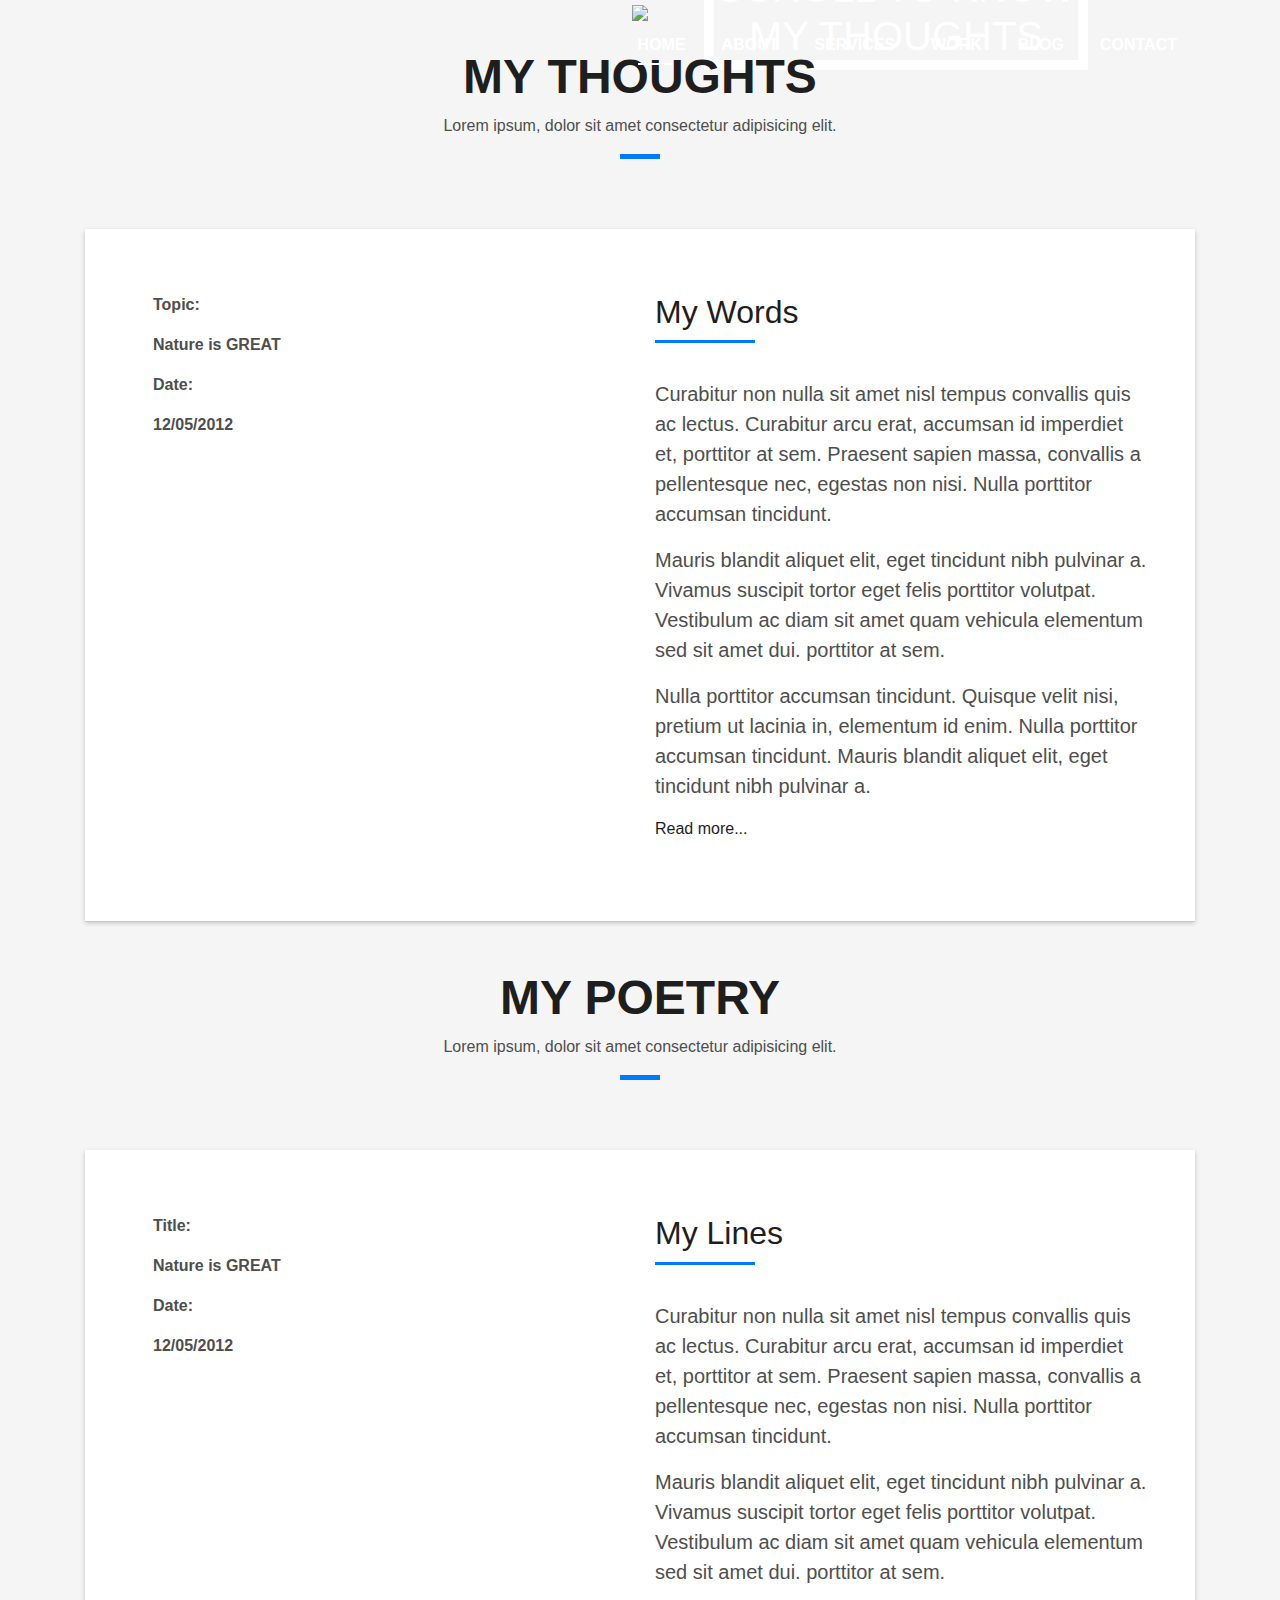
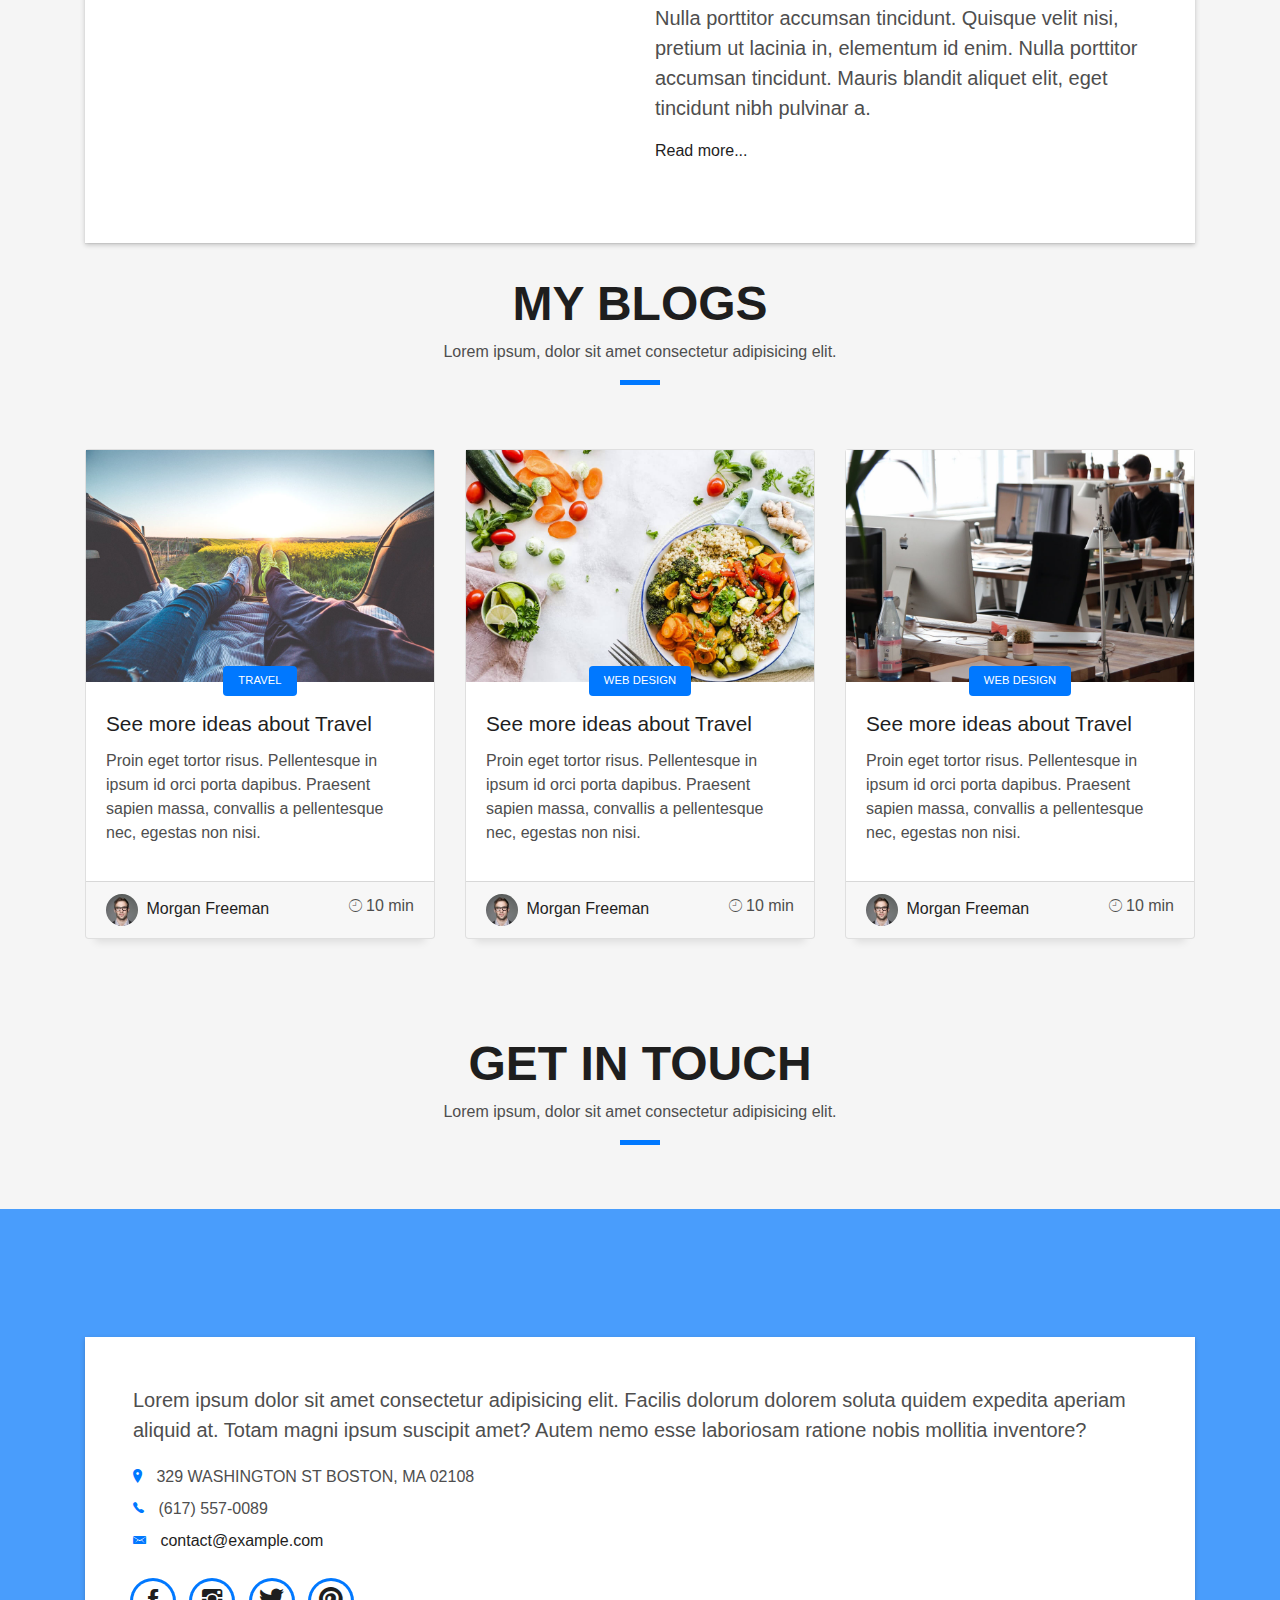
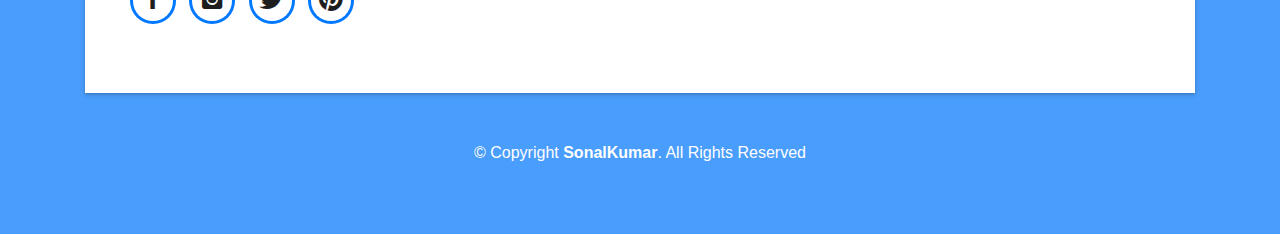
==== commit fa54606d: "third commit" ====
--- a/thoughts.html
+++ b/thoughts.html
@@ -347,7 +347,120 @@
       </div>
     </div>
   </section>
-
+<!--/ Section Blog Star /-->
+<section id="blog" class="blog-mf sect-pt4 route" style="margin-top: -80px;">
+  <div class="container">
+    <div class="row">
+      <div class="col-sm-12">
+        <div class="title-box text-center">
+          <h3 class="title-a">
+            My Blogs
+          </h3>
+          <p class="subtitle-a">
+            Lorem ipsum, dolor sit amet consectetur adipisicing elit.
+          </p>
+          <div class="line-mf"></div>
+        </div>
+      </div>
+    </div>
+    <div class="row">
+      <div class="col-md-4">
+        <div class="card card-blog">
+          <div class="card-img">
+            <a href="blog-single.html"><img src="img/post-1.jpg" alt="" class="img-fluid"></a>
+          </div>
+          <div class="card-body">
+            <div class="card-category-box">
+              <div class="card-category">
+                <h6 class="category">Travel</h6>
+              </div>
+            </div>
+            <h3 class="card-title"><a href="blog-single.html">See more ideas about Travel</a></h3>
+            <p class="card-description">
+              Proin eget tortor risus. Pellentesque in ipsum id orci porta dapibus. Praesent sapien massa, convallis
+              a pellentesque nec,
+              egestas non nisi.
+            </p>
+          </div>
+          <div class="card-footer">
+            <div class="post-author">
+              <a href="#">
+                <img src="img/testimonial-2.jpg" alt="" class="avatar rounded-circle">
+                <span class="author">Morgan Freeman</span>
+              </a>
+            </div>
+            <div class="post-date">
+              <span class="ion-ios-clock-outline"></span> 10 min
+            </div>
+          </div>
+        </div>
+      </div>
+      <div class="col-md-4">
+        <div class="card card-blog">
+          <div class="card-img">
+            <a href="blog-single.html"><img src="img/post-2.jpg" alt="" class="img-fluid"></a>
+          </div>
+          <div class="card-body">
+            <div class="card-category-box">
+              <div class="card-category">
+                <h6 class="category">Web Design</h6>
+              </div>
+            </div>
+            <h3 class="card-title"><a href="blog-single.html">See more ideas about Travel</a></h3>
+            <p class="card-description">
+              Proin eget tortor risus. Pellentesque in ipsum id orci porta dapibus. Praesent sapien massa, convallis
+              a pellentesque nec,
+              egestas non nisi.
+            </p>
+          </div>
+          <div class="card-footer">
+            <div class="post-author">
+              <a href="#">
+                <img src="img/testimonial-2.jpg" alt="" class="avatar rounded-circle">
+                <span class="author">Morgan Freeman</span>
+              </a>
+            </div>
+            <div class="post-date">
+              <span class="ion-ios-clock-outline"></span> 10 min
+            </div>
+          </div>
+        </div>
+      </div>
+      <div class="col-md-4">
+        <div class="card card-blog">
+          <div class="card-img">
+            <a href="blog-single.html"><img src="img/post-3.jpg" alt="" class="img-fluid"></a>
+          </div>
+          <div class="card-body">
+            <div class="card-category-box">
+              <div class="card-category">
+                <h6 class="category">Web Design</h6>
+              </div>
+            </div>
+            <h3 class="card-title"><a href="blog-single.html">See more ideas about Travel</a></h3>
+            <p class="card-description">
+              Proin eget tortor risus. Pellentesque in ipsum id orci porta dapibus. Praesent sapien massa, convallis
+              a pellentesque nec,
+              egestas non nisi.
+            </p>
+          </div>
+          <div class="card-footer">
+            <div class="post-author">
+              <a href="#">
+                <img src="img/testimonial-2.jpg" alt="" class="avatar rounded-circle">
+                <span class="author">Morgan Freeman</span>
+              </a>
+            </div>
+            <div class="post-date">
+              <span class="ion-ios-clock-outline"></span> 10 min
+            </div>
+          </div>
+        </div>
+      </div>
+    </div>
+  </div>
+</section>
+<!--/ Section Blog End /-->
 
 
   <!--/ Section Services Star /-->
